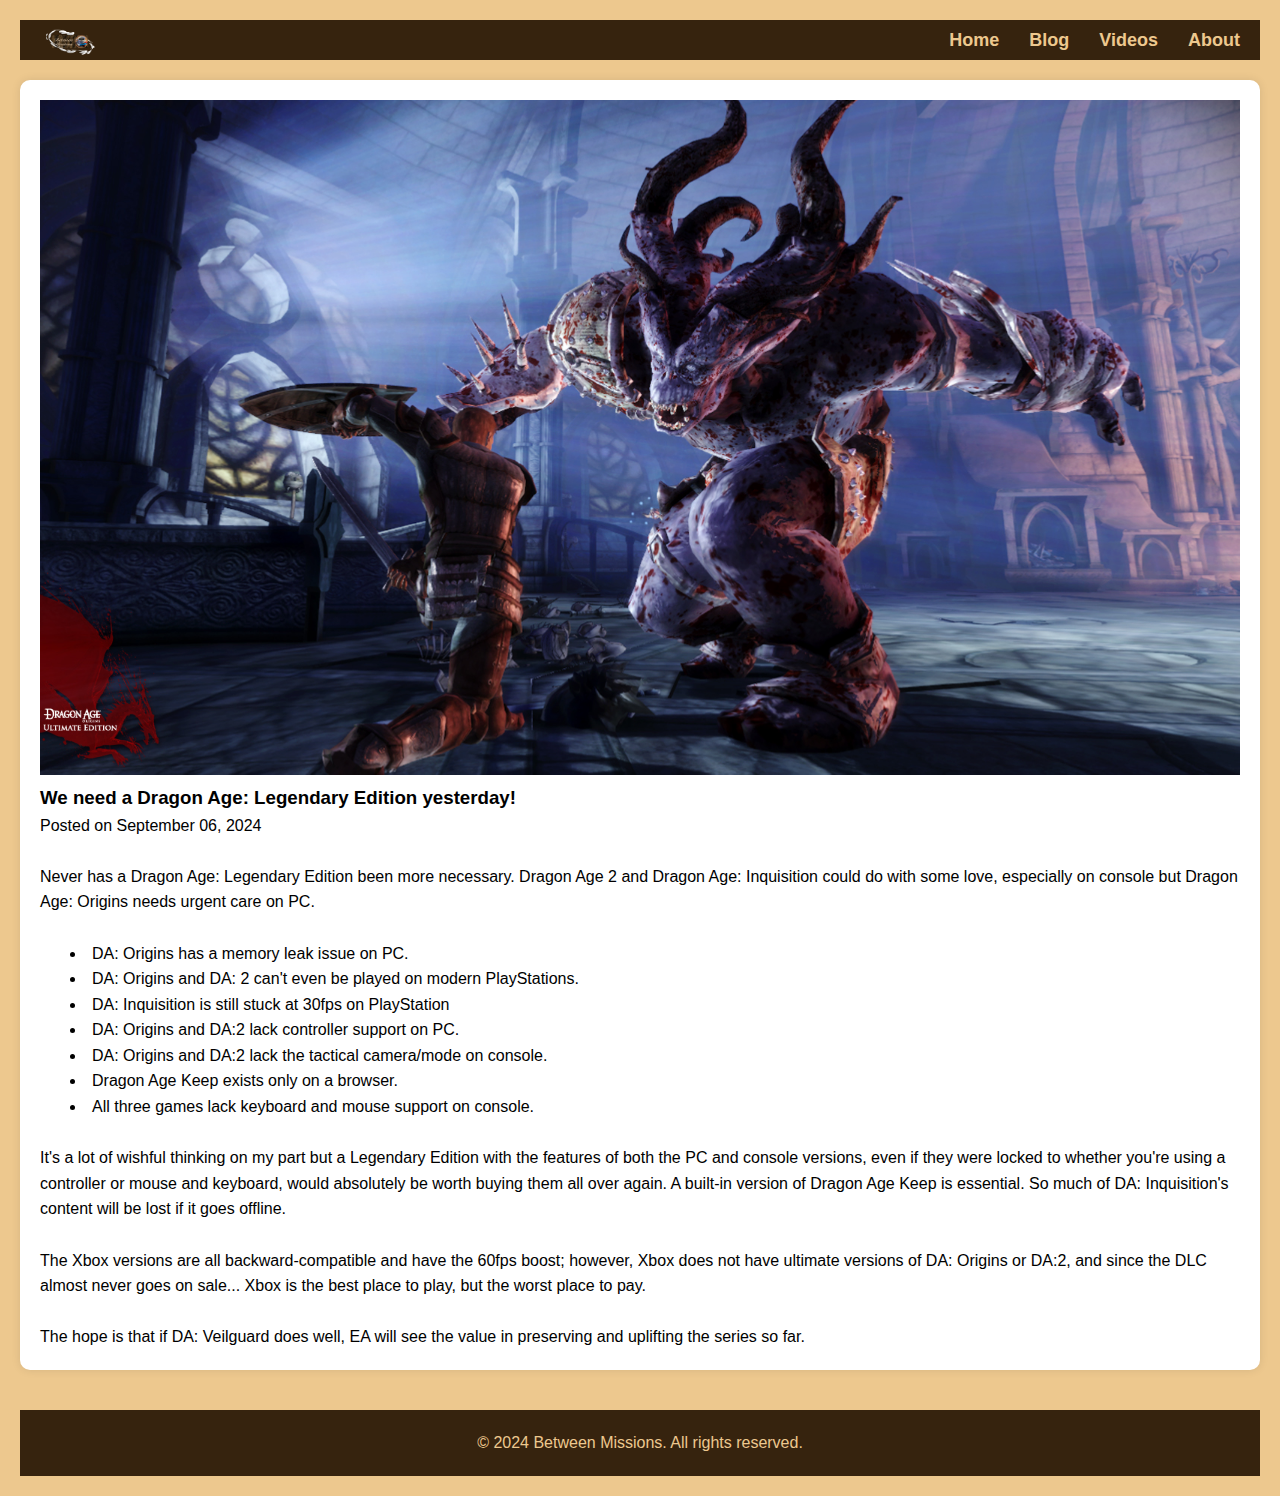
==== 20240906weNeedDragonAgeLegendaryEditionYesterday.html @ c742f724 "Add files via upload" ====
<!DOCTYPE html>
<html lang="en">
<head>
    <meta charset="UTF-8">
    <meta name="viewport" content="width=device-width, initial-scale=1.0">
    <title>We need a Dragon Age: Legendary Edition yesterday!</title>
    <link rel="stylesheet" href="styles.css">
</head>
<body>
    <header>
        <nav>
            <img src="images/siteImages/Between_Missions_Banner_floating.png" alt="Between Missions Logo" style="max-width: 20%; height: 40px;">
            <ul class="nav-links">
                <li><a href="index.html">Home</a></li>
                <li><a href="blog.html">Blog</a></li>
                <li><a href="videos.html">Videos</a></li>
                <li><a href="about.html">About</a></li>
            </ul>
        </nav>
    </header>

    <main>
        <section id="blog">
            <article class="full-blog-post">
                <img src="images/contentImages/ss_15c511e75db32a0ff967b9b97ac0fb824556b707.jpg" alt="Dragon Age: Origins Marketing Image" style="max-width: 100%; height: auto;">
                <h3>We need a Dragon Age: Legendary Edition yesterday!</h3>
                <p>Posted on <time datetime="2024-07-30">September 06, 2024</time></p><br>
                <p>Never has a Dragon Age: Legendary Edition been more necessary.
                    Dragon Age 2 and Dragon Age: Inquisition could do with some love, especially on console but Dragon Age: Origins needs urgent care on PC.</p><br>
                    <ul>
                    <li>DA: Origins has a memory leak issue on PC.</li>
                    <li>DA: Origins and DA: 2 can't even be played on modern PlayStations.</li>
                    <li>DA: Inquisition is still stuck at 30fps on PlayStation</li>
                    <li>DA: Origins and DA:2 lack controller support on PC.</li>
                    <li>DA: Origins and DA:2 lack the tactical camera/mode on console.</li>
                    <li>Dragon Age Keep exists only on a browser.</li>
                    <li>All three games lack keyboard and mouse support on console.</li></ul><br>
                    
                    <p>It's a lot of wishful thinking on my part but a Legendary Edition with the features of both the PC and console versions, even if they were locked to whether you're using a controller or mouse and keyboard,
                    would absolutely be worth buying them all over again. A built-in version of Dragon Age Keep is essential. So much of DA: Inquisition's content will be lost if it goes offline.<br><br>
                    The Xbox versions are all backward-compatible and have the 60fps boost; however, Xbox does not have ultimate versions of DA: Origins or DA:2,
                    and since the DLC almost never goes on sale... Xbox is the best place to play, but the worst place to pay.<br><br>
                    The hope is that if DA: Veilguard does well, EA will see the value in preserving and uplifting the series so far.</p>
                <!-- Continue full blog content -->
            </article>
        </section>
    </main>

    <footer>
        <p>&copy; 2024 Between Missions. All rights reserved.</p>
    </footer>
</body>
</html>
---- styles.css ----
/* styles.css */

/* Basic reset for better cross-browser compatibility */
* {
    margin: 0;
    padding: 0;
    box-sizing: border-box;
}

/* Style for the body */
body {
    font-family: Verdana, Geneva, Tahoma, sans-serif; /* Change font to a more elegant one */
    line-height: 1.6;
    padding: 20px;
    background-color: #edc88e; /* Light grey background to contrast with the dark wood texture */
}

/* Header styling */
header {
    background: #36230e; /* Dark wood-like background color */
    color: #edc88e; /* Light text color */
    text-align: center;
}

header h1 {
    font-family: 'Brush Script MT', cursive; /* Script font for a personal touch */
    margin-bottom: 10px;
}

nav {
    display: flex;
    align-items: center;
    justify-content: space-between;
}

.logo {
    max-width: 20px;
    height: 30px;
    padding-bottom: 05px;
}

.nav-links {
    list-style: none;
    display: flex;
    margin: 0;
    padding: 0;
}

.nav-links li {
    margin-right: 20px;
}

.nav-links a {
    text-decoration: none;
    color: #edc88e;
    font-weight: bold;
    font-size: large;
}

.nav-links a:hover {
    color: #f0f0f0;
}

.nav-links1 {
    list-style: none;
    display: flex;
    margin: 0 auto;
    padding: 05px;
}

.nav-links1 li {
    margin-left: 30px;
    margin-bottom: 05px;
}

.nav-links1 a {
    text-decoration: none;
    color: #edc88e;
    font-weight: bold;
    font-size: large;
}

.nav-links1 a:hover {
    color: #f0f0f0;
}

/* Styling for pagination controls */
.pagination {
    display: flex;
    justify-content: center;
    align-items: center;
    margin: 20px 0;
}

.pagination a {
    color: #36230e; /* Dark wood-like color */
    text-decoration: none;
    margin: 0 10px;
    padding: 10px 20px;
    border: 1px solid #36230e;
    border-radius: 5px;
    background-color: #f4efe9; /* Light beige */
    transition: background-color 0.3s ease;
}

.pagination a:hover {
    background-color: #d3b899; /* Slightly darker beige on hover */
}

.page-numbers {
    margin: 0 15px;
    font-size: 16px;
    color: #36230e;
}

.blog-container {
    display: flex;
    flex-wrap: wrap; /* Allows for wrapping of blog posts */
    gap: 20px; /* Space between blog posts */
    justify-content: center; /* Center blog posts */
    margin-bottom: 40px; /* Adds space below blog posts before pagination */
}

.post {
    background-color: #fff; /* White background for blog post */
    padding: 15px; /* Padding inside the blog post */
    border-radius: 10px; /* Rounded corners for a softer look */
    box-shadow: 0 0 10px rgba(0, 0, 0, 0.1); /* Light shadow around the blog post */
    max-width: 640px; /* Controls the size of each blog post preview */
    width: 100%; /* Responsive width */
}

.post img {
    max-width: 100%;
    height: auto;
    border-radius: 10px;
}

.post h3 {
    font-size: 1.5rem; /* Larger title for the blog post */
    margin: 10px 0;
    color: #36230e; /* Dark wood-like color for the title */
}

.post p {
    font-size: 1rem;
    line-height: 1.6;
    color: #36230e;
}

/* Change blog post preview title color */
.post h3 a {
    color: #36230e; /* Change this to your preferred color */
    text-decoration: none; /* Removes the underline */
}

.post h3 a:hover {
    color: #4a4a4a; /* Optional: Change hover color */
    text-decoration: underline; /* Optional: Adds underline on hover */
}

/* Styling for the list (bullet points) */
ul {
    list-style-position: inside; /* Moves the bullet inside the text boundary */
    margin-left: 20px; /* Adjust this value for further left or right movement */
    padding: 0;
}

/* Styling for individual list items */
ul li {
    text-align: left; /* Ensure text inside the bullet point stays left-aligned */
    padding-left: 10px; /* Creates some space between the bullet and the text */
}

/* Main content styling */
main {
    margin-top: 20px;
}

section {
    margin-bottom: 40px;
    background: #fff;
    padding: 20px;
    border-radius: 10px;
    box-shadow: 0 0 10px rgba(0, 0, 0, 0.1);
}

h2 {
    color: #36230e; /* Dark wood-like color */
    border-bottom: 2px solid #36230e;
    padding-bottom: 5px;
    margin-bottom: 20px;
}

/* Video and blog section */

.video-container {
    display: flex;
    flex-wrap: wrap; /* Allows for wrapping of blog posts */
    gap: 20px; /* Space between blog posts */
    justify-content: center; /* Center blog posts */
    margin-bottom: 40px; /* Adds space below blog posts before pagination */
}

.video {
    max-width: 640px;
    margin: 20px auto;
    background: #fff;
    padding: 15px;
    border-radius: 5px;
    box-shadow: 0 0 10px rgba(0, 0, 0, 0.1);
}

.video iframe {
    width: 100%; /* Makes the video responsive */
    height: 360px; /* Adjust height to maintain aspect ratio */
}

.video p {
    margin-top: 10px;
    text-align: justify;
    line-height: 1.5;
    font-size: 16px;
    color: #36230e; /* Dark wood-like color for the text */
}

/* Links section */
#links ul {
    list-style: none;
}

#links ul li {
    margin-bottom: 10px;
}

#links ul li a {
    color: #36230e; /* Dark wood-like color */
    text-decoration: none;
    font-weight: bold;
}

#links ul li a:hover {
    text-decoration: underline;
}

/* Footer styling */
footer {
    background: #36230e; /* Dark wood-like background color */
    color: #edc88e; /* Light text color */
    text-align: center;
    padding: 20px 0;
    margin-top: 20px;
}
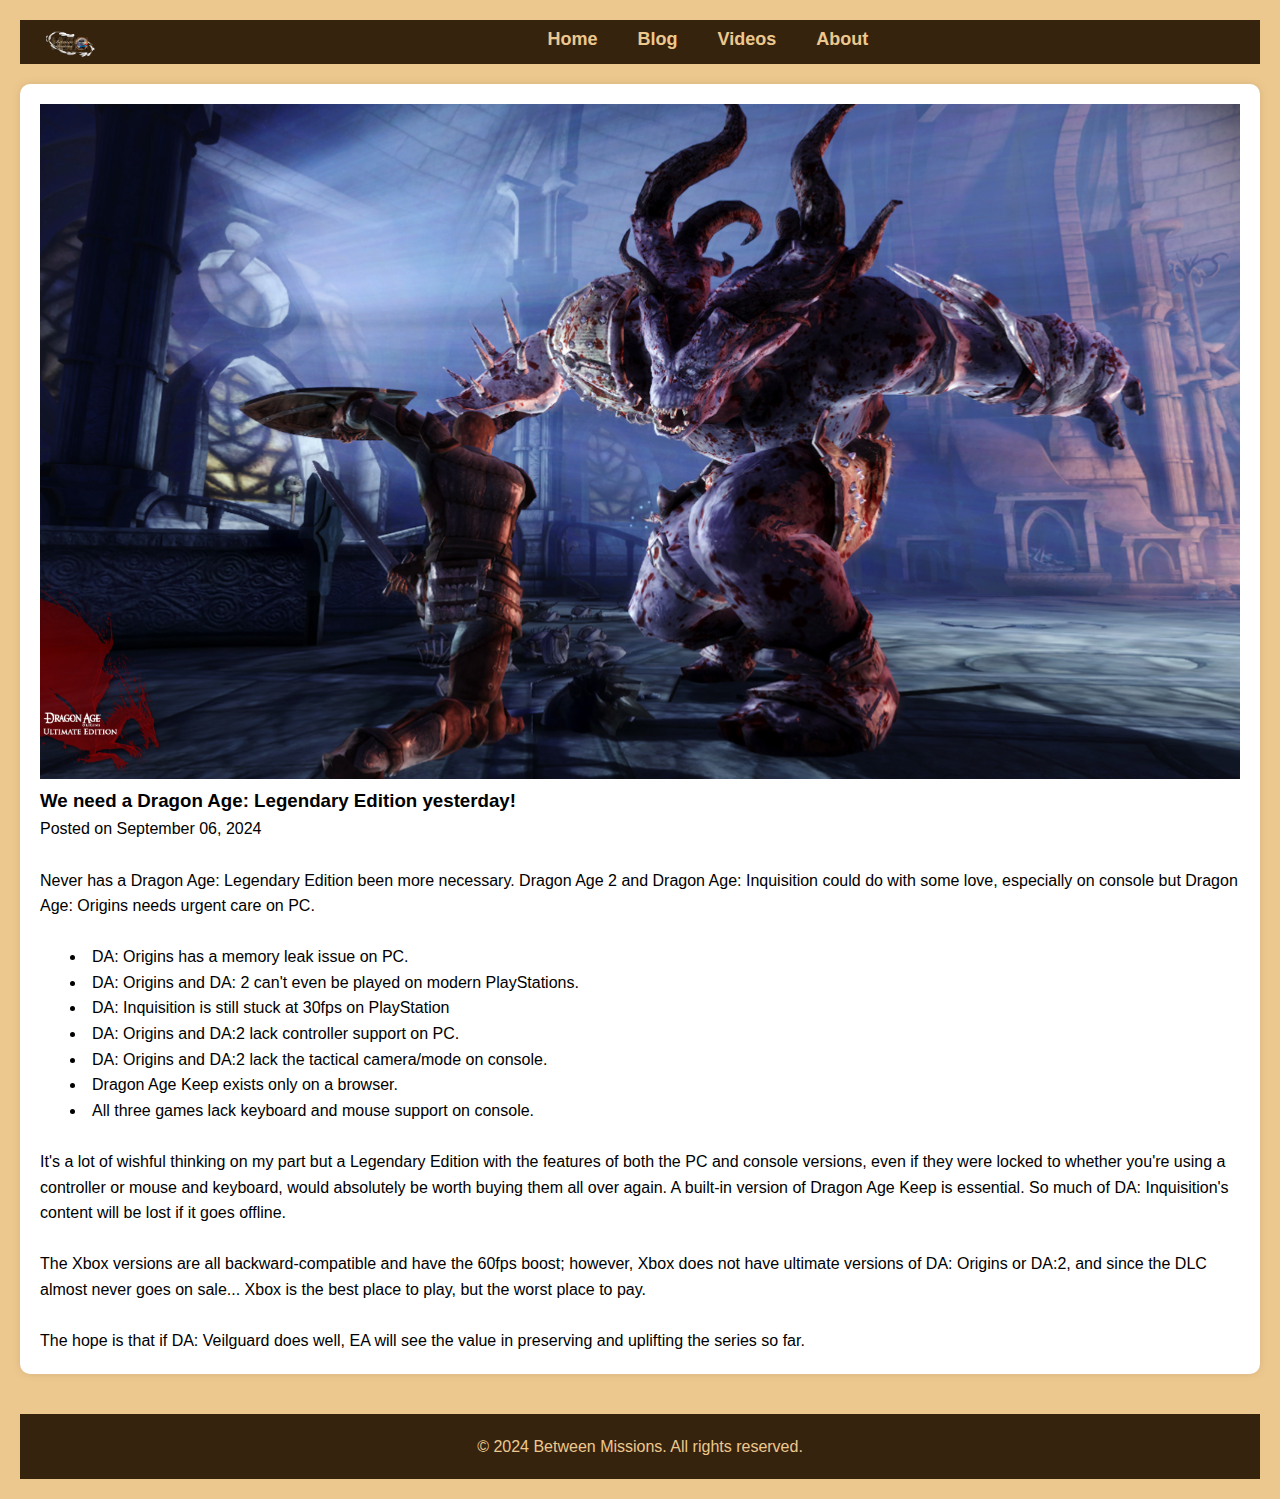
==== commit 6f994b95: "Update 20240906weNeedDragonAgeLegendaryEditionYesterday.html" ====
--- a/20240906weNeedDragonAgeLegendaryEditionYesterday.html
+++ b/20240906weNeedDragonAgeLegendaryEditionYesterday.html
@@ -1,16 +1,46 @@
 <!DOCTYPE html>
 <html lang="en">
 <head>
+    <!-- Google Tag Manager -->
+<script>(function(w,d,s,l,i){w[l]=w[l]||[];w[l].push({'gtm.start':
+new Date().getTime(),event:'gtm.js'});var f=d.getElementsByTagName(s)[0],
+j=d.createElement(s),dl=l!='dataLayer'?'&l='+l:'';j.async=true;j.src=
+'https://www.googletagmanager.com/gtm.js?id='+i+dl;f.parentNode.insertBefore(j,f);
+})(window,document,'script','dataLayer','GTM-TM8L9LRV');</script>
+<!-- End Google Tag Manager -->
+    <!-- Google tag (gtag.js) -->
+<script async src="https://www.googletagmanager.com/gtag/js?id=G-8XE28JRSVM"></script>
+<script>
+  window.dataLayer = window.dataLayer || [];
+  function gtag(){dataLayer.push(arguments);}
+  gtag('js', new Date());
+
+  gtag('config', 'G-8XE28JRSVM');
+</script>
+    
     <meta charset="UTF-8">
     <meta name="viewport" content="width=device-width, initial-scale=1.0">
-    <title>We need a Dragon Age: Legendary Edition yesterday!</title>
+    <title>We Need A Dragon Age: Legendary Edition Yesterday! | Between Missions</title>
+    <meta name="description" content="This is a PSA about the need for a Dragon Age: Legendary Edition. While some aspects of the series could do with so QOL improvements, Dragon Age: Origins needs urgent care.">
+    <meta name="keywords" content="Between, Missions, Casual, Hardcore, Dragon, Age, Origins, 2, Inquisition, Veilguard, RPG, Action, PlayStation, XBox, PC, Media, Gaming, Legendary, Edition, QOL, Improvements.">
+    <!-- Open Graph Tags for Social Media Sharing -->
+    <meta property="og:title" content="We Need A Dragon Age: Legendary Edition Yesterday! | Between Missions">
+    <meta property="og:description" content="Never has a Dragon Age: Legendary Edition been more necessary. Dragon Age 2 and Dragon Age: Inquisition could do with some love, but Origins needs urgent care!">
+    <meta property="og:image" content="https://github.com/KtalahRho/Between-Missions/blob/main/images/contentImages/ss_15c511e75db32a0ff967b9b97ac0fb824556b707.jpg">
+    <meta property="og:url" content="https://ktalahrho.github.io/Between-Missions/20240906weNeedDragonAgeLegendaryEditionYesterday.html">
+    <meta name="Instagram:card" content="summary_large_image">
+    <meta name="YouTube:card" content="summary_large_image">
     <link rel="stylesheet" href="styles.css">
 </head>
 <body>
+    <!-- Google Tag Manager (noscript) -->
+<noscript><iframe title="Google Tag Manager" src="https://www.googletagmanager.com/ns.html?id=GTM-TM8L9LRV"
+height="0" width="0" style="display:none;visibility:hidden"></iframe></noscript>
+<!-- End Google Tag Manager (noscript) -->
     <header>
         <nav>
             <img src="images/siteImages/Between_Missions_Banner_floating.png" alt="Between Missions Logo" style="max-width: 20%; height: 40px;">
-            <ul class="nav-links">
+            <ul class="nav-links1">
                 <li><a href="index.html">Home</a></li>
                 <li><a href="blog.html">Blog</a></li>
                 <li><a href="videos.html">Videos</a></li>
--- a/styles.css
+++ b/styles.css
@@ -243,6 +243,101 @@
     text-decoration: underline;
 }
 
+/* Mobile responsive navigation */
+nav ul {
+    flex-wrap: wrap; /* Allow menu items to wrap on smaller screens */
+    justify-content: center; /* Center the navigation links */
+}
+
+@media screen and (max-width: 768px) {
+    .nav-links1 {
+        display: block;
+        text-align: center;
+    }
+
+    .nav-links1 li {
+        margin: 10px 0; /* Add margin between menu items on smaller screens */
+    }
+
+    /* Adjust the container padding/margins */
+    body {
+        padding: 10px;
+    }
+
+    /* Ensure the main content does not overflow */
+    main {
+        padding: 10px;
+        margin: 0;
+    }
+
+    /* Adjust blog posts and videos */
+    .blog-container, .video-container {
+        flex-direction: column;
+    }
+
+    .video iframe {
+        width: 100%;
+        height: auto; /* Let the height auto-adjust */
+    }
+}
+
+/* Prevent overflow on mobile */
+html, body {
+    overflow-x: hidden;
+}
+
+section {
+    width: 100%;
+}
+
+/* Responsive design for blog posts and videos */
+@media screen and (max-width: 768px) {
+    .post, .video {
+        width: 100%; /* Make posts and videos take full width on mobile */
+        max-width: none; /* Disable the max-width restriction */
+    }
+
+    .post img, .video iframe {
+        width: 100%; /* Ensure images and videos take full width */
+        height: auto;
+    }
+
+    .blog-container, .video-container {
+        gap: 10px; /* Reduce the gap between elements for smaller screens */
+    }
+}
+
+/* Responsive navigation adjustments */
+@media screen and (max-width: 768px) {
+    /* Reduce font size for navigation links on smaller screens */
+    .nav-links1 a {
+        font-size: medium; /* Adjust to a smaller size */
+    }
+
+    /* Adjust padding and margin to fit links in one line */
+    .nav-links1 li {
+        margin: 0 10px; /* Reduce the space between items */
+    }
+
+    /* Make sure the navigation stays as a flexbox in one line */
+    .nav-links1 {
+        display: flex;
+        justify-content: space-around; /* Distribute the links evenly */
+        flex-wrap: nowrap; /* Prevent wrapping */
+    }
+}
+
+/* Further adjustments for very small screens */
+@media screen and (max-width: 480px) {
+    .nav-links1 a {
+        font-size: small; /* Reduce the font size even more */
+    }
+
+    .nav-links1 li {
+        margin: 0 5px; /* Further reduce space between items */
+    }
+}
+
 /* Footer styling */
 footer {
     background: #36230e; /* Dark wood-like background color */
